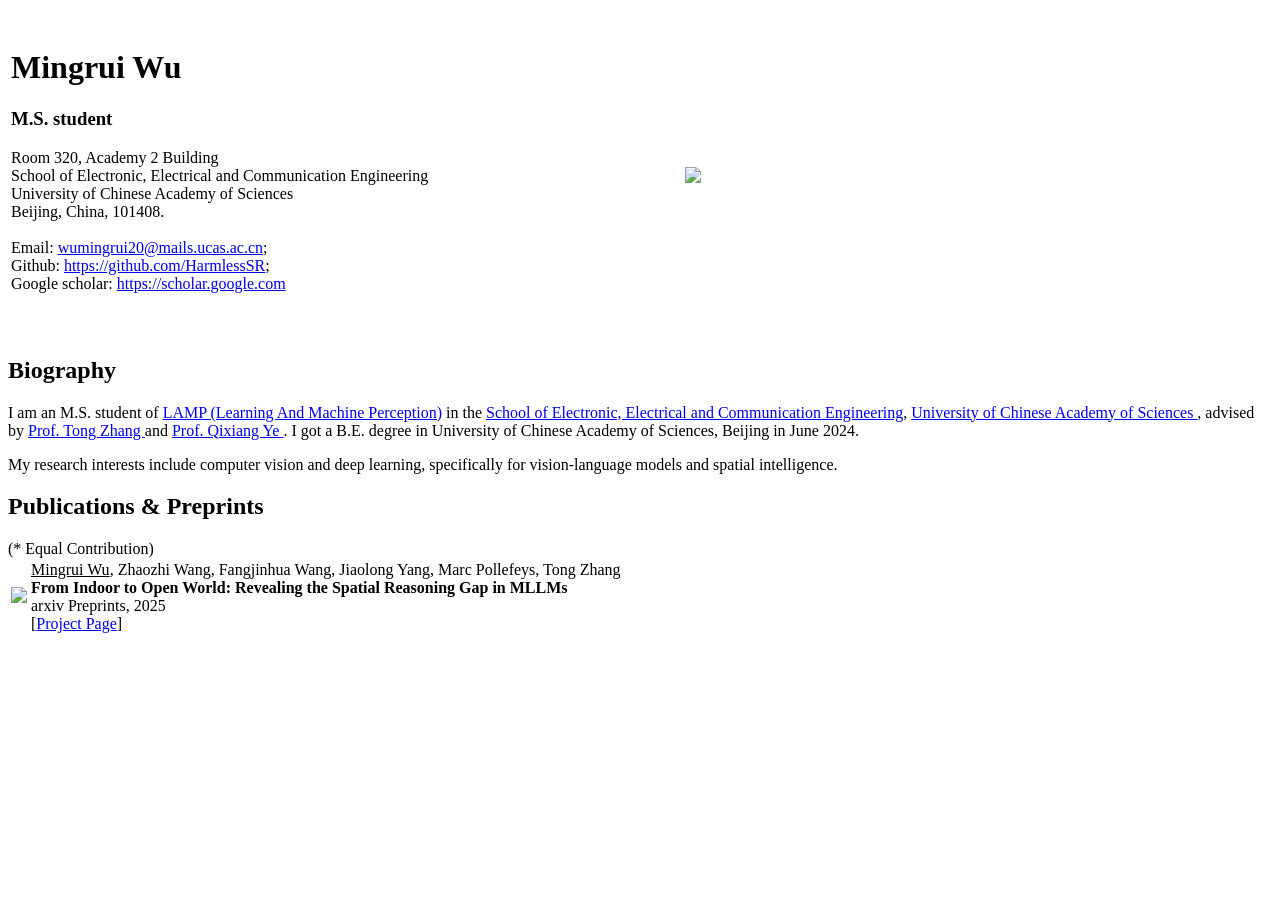
==== index.html @ bb0c032d "openbench project v1" ====
<!DOCTYPE html>

<HTML>
<HEAD>
  <META content="IE=5.0000" http-equiv="X-UA-Compatible">
  <META name="description" content="Mingrui Wu's home page"> 
  <META http-equiv="Content-Type" content="text/html; charset=gb2312">
  <LINK href="files/doc.css" 
    rel="stylesheet" type="text/css"> 
  <TITLE>Mingrui Wu</TITLE> 
  <LINK rel="icon" type="image/png" href="files/icon.png">
  <META name="GENERATOR" content="MSHTML 11.00.10570.1001">
</HEAD>


<BODY> 
  <DIV id="layout-content" style="margin-top: 25px;">
  <TABLE>
    <TBODY>
    <TR>
      <TD width="670">
        <DIV id="toptitle">
        <H1>Mingrui Wu &nbsp;</H1></DIV>
        <H3>M.S. student</H3>
        <P>Room 320, Academy 2 Building 
        <BR>School of Electronic, Electrical and Communication Engineering
        <BR>University of Chinese Academy of Sciences
        <BR>Beijing, China, 101408.
        <BR>
        <BR> Email:  
        <A href="mailto:wumingrui20@mails.ucas.ac.cn"> wumingrui20@mails.ucas.ac.cn</A>; 
        <BR> Github: 
        <A href="https://github.com/HarmlessSR">https://github.com/HarmlessSR</A>;
        <BR> Google scholar:
        <A href="https://scholar.google.com/citations?user=Y1TtPL8AAAA&hl=en">https://scholar.google.com</A>
        <BR><BR></P>
      </TD>
      <TD>
        <IMG width="150" src="files/profile.jpg" border="0">
      </TD>
    </TR>
    <TR></TR></TBODY>
  </TABLE>
  <DIV id="layout-content" style="margin-top: 25px;">


  <H2>Biography</H2>
  <P> I am an M.S. student of <A href="http://lamp.ucas.ac.cn/index.html">LAMP (Learning And Machine Perception)</A> in the <A href="https://scce.ucas.ac.cn/index.php/en/">School of Electronic, Electrical and Communication Engineering</A>, 
    <A href="http://english.ucas.ac.cn/">University of Chinese Academy of Sciences </A>, 
    advised by <A href="https://sites.google.com/view/tong-zhang">Prof. Tong Zhang </A> and <A href="https://people.ucas.ac.cn/~qxye">Prof. Qixiang Ye </A>. 
    I got a B.E. degree in University of Chinese Academy of Sciences, Beijing in June 2024.      
  </P>

  <P>My research interests include computer vision and deep learning, specifically for vision-language models and spatial intelligence.</P>


  <H2>Publications & Preprints</H2>(* Equal Contribution)
    <table class="pub_table">
    <!-- <tbody> -->
      <tr>
        <td class="pub_td1"><img src="files/PaperFig/openbench.png" class="papericon"></td>
        <td 
          class="pub_td2"><u>Mingrui Wu</u>, Zhaozhi Wang, Fangjinhua Wang, Jiaolong Yang, Marc Pollefeys, Tong Zhang
          <br><b>From Indoor to Open World: Revealing the Spatial Reasoning Gap in MLLMs</b>
          <br>arxiv Preprints, 2025
          <br>
          [<a href="openbench/">Project Page</a>]
          <!-- [<a href="https://arxiv.org/abs/2308.06160">Paper</a>]
          [<a href="https://github.com/showlab/DatasetDM">Code</a>] -->
          <br>
        </td>
      </tr>
<!-- 
      <tr>
        <td class="pub_td1"><img src="files/PaperFig/DynRefer.png" class="papericon"></td>
        <td 
          class="pub_td2"><u>Mingrui Wu*</u>, Feng Liu*, Yue Liu, Mingxiang Liao, Chen Gong, Qixiang Ye, Fang Wan
          <br><b>DynRefer: Delving into Region-level Multimodal Tasks via Dynamic Resolution</b>
          <br>CVPR, 2025
          <br>
          [<a href="https://arxiv.org/abs/2405.16071">Paper</a>]
          [<a href="https://github.com/callsys/DynRefer">Code</a>]
          <br>
        </td>
      </tr>
      
      <tr>
        <td class="pub_td1"><img src="files/PaperFig/controlcap.png" class="papericon"></td>
        <td 
          class="pub_td2"><u>Yuzhong Zhao</u>, Yue Liu, Zonghao Guo, Weijia Wu, Chen Gong, Qixiang Ye, Fang Wan
          <br><b>ControlCap: Controllable Region-level Captioning</b>
          <br>ECCV, 2024
          <br>
          [<a href="https://arxiv.org/abs/2401.17910">Paper</a>]
          [<a href="https://github.com/callsys/ControlCap">Code</a>]
          <br>
        </td>
      </tr>

      <tr>
        <td class="pub_td1"><img src="files/PaperFig/GenPromp.png" class="papericon"></td>
        <td 
          class="pub_td2"><u>Yuzhong Zhao</u>, Qixiang Ye, Weijia Wu, Chunhua Shen, Fang Wan
          <br><b>Generative Prompt Model for Weakly Supervised Object Localization</b>
          <br>ICCV, 2023
          <br>
          [<a href="https://arxiv.org/abs/2307.09756">Paper</a>]
          [<a href="https://github.com/callsys/GenPromp">Code</a>]
          <br>
        </td>
      </tr>

      <tr>
        <td class="pub_td1"><img src="files/PaperFig/cisdq.png" class="papericon"></td>
        <td 
          class="pub_td2">Weijia Wu*, <u>Yuzhong Zhao*</u>, Zhuang Li, Lianlei Shan, Hong Zhou, Mike Zheng Shou
          <br><b>Continual Learning for Image Segmentation with Dynamic Query</b>
          <br>T-CSVT, 2023
          <br>
          [<a href="https://ieeexplore.ieee.org/abstract/document/10335718">Paper</a>]
          <br>
        </td>
      </tr>

     <tr>
        <td class="pub_td1"><img src="files/PaperFig/diffumask.png" class="papericon"></td>
        <td 
          class="pub_td2">Weijia Wu, <u>Yuzhong Zhao</u>, Mike Zheng Shou, Hong Zhou, Chunhua Shen
          <br><b>DiffuMask: Synthesizing Images with Pixel-level Annotations for Semantic Segmentation Using Diffusion Models</b>
          <br>ICCV, 2023
          <br>
          [<a href="https://arxiv.org/abs/2303.11681">Paper</a>]
          [<a href="https://github.com/weijiawu/DiffuMask">Code</a>]
          <br>
        </td>
      </tr>

      <tr>
        <td class="pub_td1"><img src="files/PaperFig/datasetdm.png" class="papericon"></td>
        <td 
          class="pub_td2">Weijia Wu, <u>Yuzhong Zhao</u>, Hao Chen, Yuchao Gu, Rui Zhao, Yefei He, Hong Zhou, Mike Zheng Shou, Chunhua Shen
          <br><b>DatasetDM: Synthesizing Data with Perception Annotations Using Diffusion Models</b>
          <br>NeurIPS, 2023
          <br>
          [<a href="https://arxiv.org/abs/2308.06160">Paper</a>]
          [<a href="https://github.com/showlab/DatasetDM">Code</a>]
          <br>
        </td>
      </tr> -->

    </table>

  <!-- <H2>Github Statistics</Source></H2>
      <td class="pub_td1"><img src="https://github-readme-stats.vercel.app/api?username=callsys&show_icons=true&include_all_commits=true&title_color=2c86ea&icon_color=2c86ea&text_color=00c800&bg_color=00000000"></td>
     -->


</BODY>
</HTML>
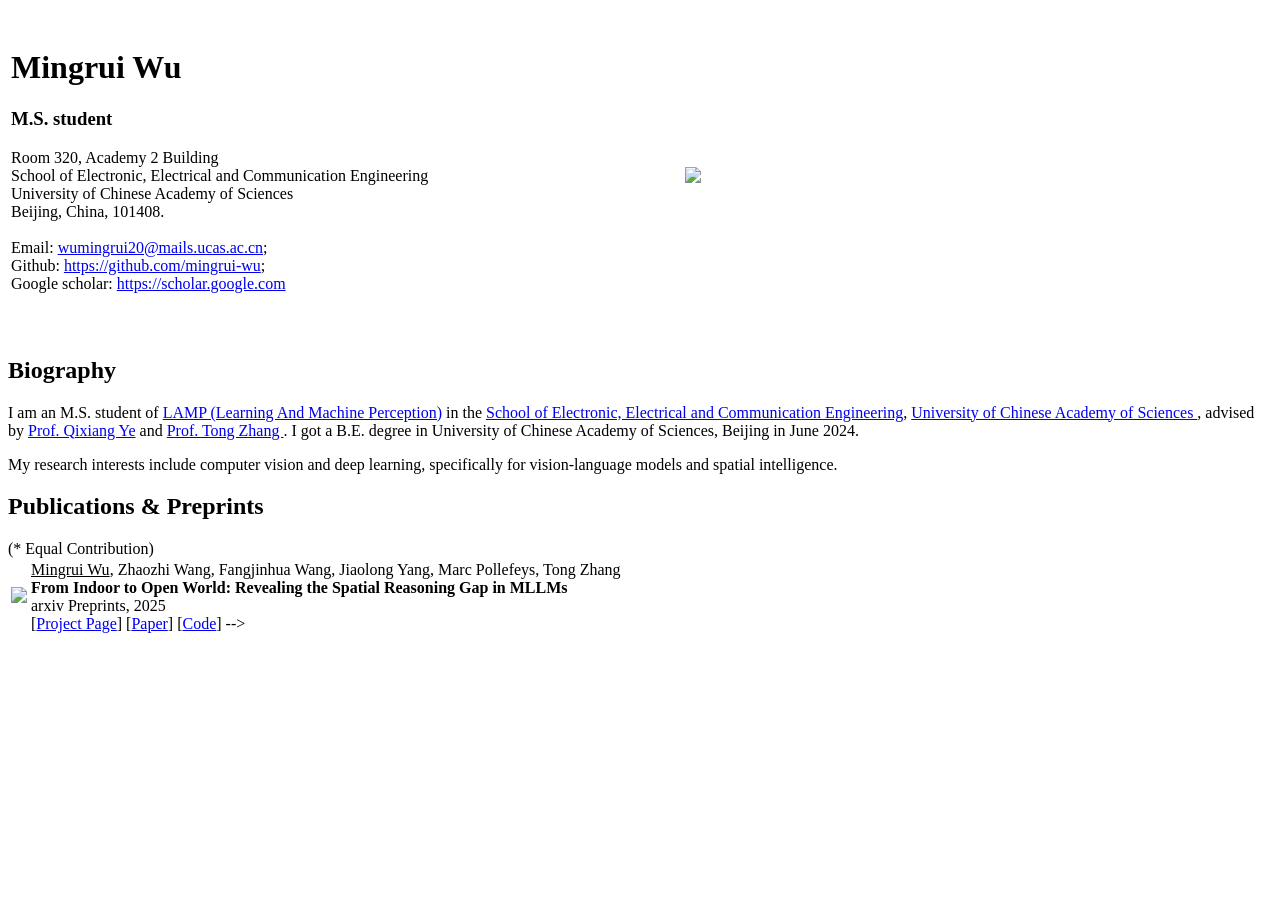
==== commit dfea3711: "rename OpenBench to OS-Bench" ====
--- a/index.html
+++ b/index.html
@@ -30,7 +30,7 @@
         <BR> Email:  
         <A href="mailto:wumingrui20@mails.ucas.ac.cn"> wumingrui20@mails.ucas.ac.cn</A>; 
         <BR> Github: 
-        <A href="https://github.com/HarmlessSR">https://github.com/HarmlessSR</A>;
+        <A href="https://github.com/HarmlessSR">https://github.com/mingrui-wu</A>;
         <BR> Google scholar:
         <A href="https://scholar.google.com/citations?user=Y1TtPL8AAAA&hl=en">https://scholar.google.com</A>
         <BR><BR></P>
@@ -47,7 +47,7 @@
   <H2>Biography</H2>
   <P> I am an M.S. student of <A href="http://lamp.ucas.ac.cn/index.html">LAMP (Learning And Machine Perception)</A> in the <A href="https://scce.ucas.ac.cn/index.php/en/">School of Electronic, Electrical and Communication Engineering</A>, 
     <A href="http://english.ucas.ac.cn/">University of Chinese Academy of Sciences </A>, 
-    advised by <A href="https://sites.google.com/view/tong-zhang">Prof. Tong Zhang </A> and <A href="https://people.ucas.ac.cn/~qxye">Prof. Qixiang Ye </A>. 
+    advised by <A href="https://people.ucas.ac.cn/~qxye">Prof. Qixiang Ye</A> and <A href="https://sites.google.com/view/tong-zhang">Prof. Tong Zhang </A>. 
     I got a B.E. degree in University of Chinese Academy of Sciences, Beijing in June 2024.      
   </P>
 
@@ -64,89 +64,12 @@
           <br><b>From Indoor to Open World: Revealing the Spatial Reasoning Gap in MLLMs</b>
           <br>arxiv Preprints, 2025
           <br>
-          [<a href="openbench/">Project Page</a>]
-          <!-- [<a href="https://arxiv.org/abs/2308.06160">Paper</a>]
-          [<a href="https://github.com/showlab/DatasetDM">Code</a>] -->
+          [<a href="os-bench/">Project Page</a>]
+          [<a href="https://arxiv.org/abs/2512.19683">Paper</a>]
+          [<a href="https://github.com/mingrui-wu/OS-Bench">Code</a>] -->
           <br>
         </td>
       </tr>
-<!-- 
-      <tr>
-        <td class="pub_td1"><img src="files/PaperFig/DynRefer.png" class="papericon"></td>
-        <td 
-          class="pub_td2"><u>Mingrui Wu*</u>, Feng Liu*, Yue Liu, Mingxiang Liao, Chen Gong, Qixiang Ye, Fang Wan
-          <br><b>DynRefer: Delving into Region-level Multimodal Tasks via Dynamic Resolution</b>
-          <br>CVPR, 2025
-          <br>
-          [<a href="https://arxiv.org/abs/2405.16071">Paper</a>]
-          [<a href="https://github.com/callsys/DynRefer">Code</a>]
-          <br>
-        </td>
-      </tr>
-      
-      <tr>
-        <td class="pub_td1"><img src="files/PaperFig/controlcap.png" class="papericon"></td>
-        <td 
-          class="pub_td2"><u>Yuzhong Zhao</u>, Yue Liu, Zonghao Guo, Weijia Wu, Chen Gong, Qixiang Ye, Fang Wan
-          <br><b>ControlCap: Controllable Region-level Captioning</b>
-          <br>ECCV, 2024
-          <br>
-          [<a href="https://arxiv.org/abs/2401.17910">Paper</a>]
-          [<a href="https://github.com/callsys/ControlCap">Code</a>]
-          <br>
-        </td>
-      </tr>
-
-      <tr>
-        <td class="pub_td1"><img src="files/PaperFig/GenPromp.png" class="papericon"></td>
-        <td 
-          class="pub_td2"><u>Yuzhong Zhao</u>, Qixiang Ye, Weijia Wu, Chunhua Shen, Fang Wan
-          <br><b>Generative Prompt Model for Weakly Supervised Object Localization</b>
-          <br>ICCV, 2023
-          <br>
-          [<a href="https://arxiv.org/abs/2307.09756">Paper</a>]
-          [<a href="https://github.com/callsys/GenPromp">Code</a>]
-          <br>
-        </td>
-      </tr>
-
-      <tr>
-        <td class="pub_td1"><img src="files/PaperFig/cisdq.png" class="papericon"></td>
-        <td 
-          class="pub_td2">Weijia Wu*, <u>Yuzhong Zhao*</u>, Zhuang Li, Lianlei Shan, Hong Zhou, Mike Zheng Shou
-          <br><b>Continual Learning for Image Segmentation with Dynamic Query</b>
-          <br>T-CSVT, 2023
-          <br>
-          [<a href="https://ieeexplore.ieee.org/abstract/document/10335718">Paper</a>]
-          <br>
-        </td>
-      </tr>
-
-     <tr>
-        <td class="pub_td1"><img src="files/PaperFig/diffumask.png" class="papericon"></td>
-        <td 
-          class="pub_td2">Weijia Wu, <u>Yuzhong Zhao</u>, Mike Zheng Shou, Hong Zhou, Chunhua Shen
-          <br><b>DiffuMask: Synthesizing Images with Pixel-level Annotations for Semantic Segmentation Using Diffusion Models</b>
-          <br>ICCV, 2023
-          <br>
-          [<a href="https://arxiv.org/abs/2303.11681">Paper</a>]
-          [<a href="https://github.com/weijiawu/DiffuMask">Code</a>]
-          <br>
-        </td>
-      </tr>
-
-      <tr>
-        <td class="pub_td1"><img src="files/PaperFig/datasetdm.png" class="papericon"></td>
-        <td 
-          class="pub_td2">Weijia Wu, <u>Yuzhong Zhao</u>, Hao Chen, Yuchao Gu, Rui Zhao, Yefei He, Hong Zhou, Mike Zheng Shou, Chunhua Shen
-          <br><b>DatasetDM: Synthesizing Data with Perception Annotations Using Diffusion Models</b>
-          <br>NeurIPS, 2023
-          <br>
-          [<a href="https://arxiv.org/abs/2308.06160">Paper</a>]
-          [<a href="https://github.com/showlab/DatasetDM">Code</a>]
-          <br>
-        </td>
-      </tr> -->
 
     </table>
 
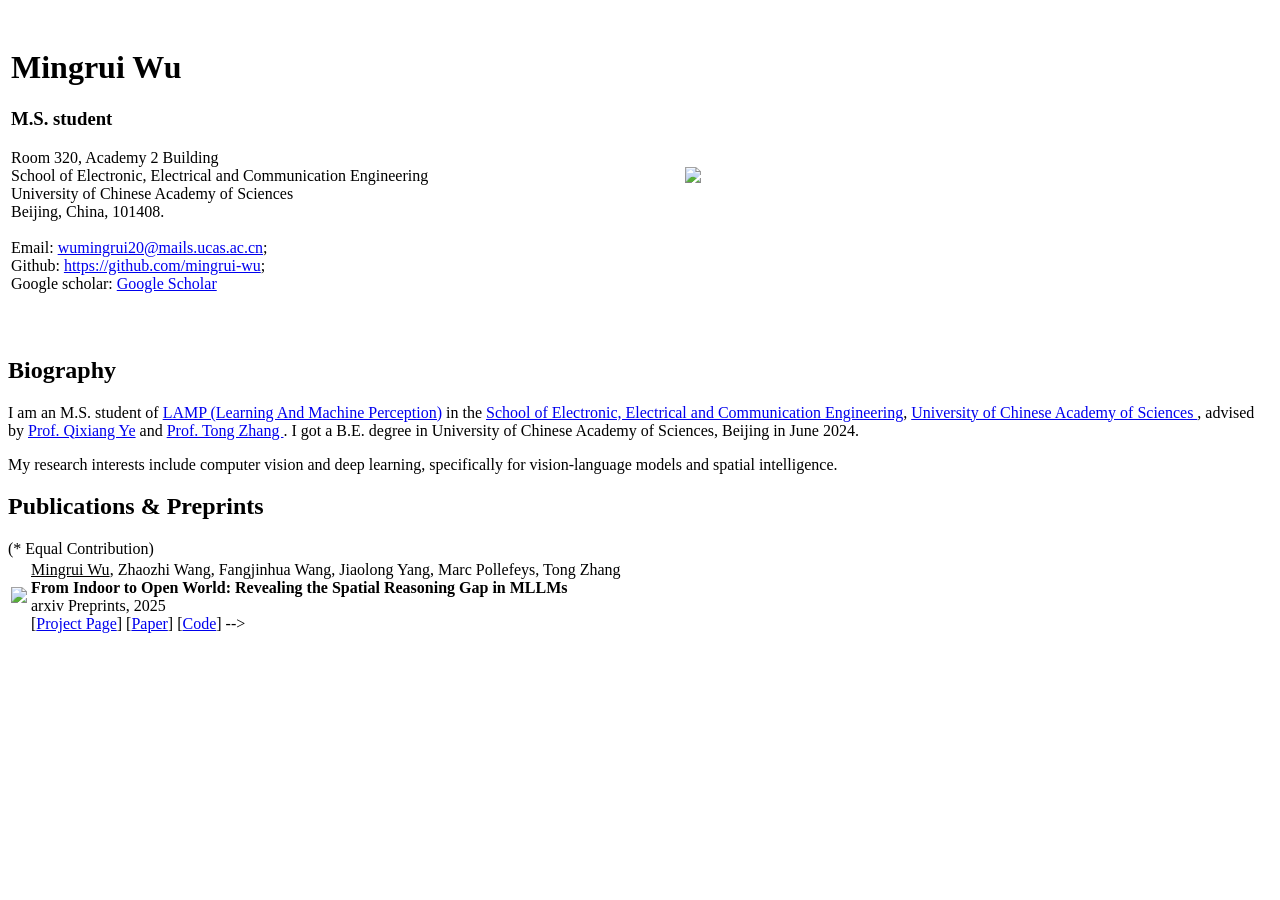
==== commit b58ef433: "fix gscholar site" ====
--- a/index.html
+++ b/index.html
@@ -32,7 +32,7 @@
         <BR> Github: 
         <A href="https://github.com/HarmlessSR">https://github.com/mingrui-wu</A>;
         <BR> Google scholar:
-        <A href="https://scholar.google.com/citations?user=Y1TtPL8AAAA&hl=en">https://scholar.google.com</A>
+        <A href="https://scholar.google.com/citations?user=Y1TtPL8AAAAJ&hl=en">Google Scholar</A>
         <BR><BR></P>
       </TD>
       <TD>
@@ -64,9 +64,9 @@
           <br><b>From Indoor to Open World: Revealing the Spatial Reasoning Gap in MLLMs</b>
           <br>arxiv Preprints, 2025
           <br>
-          [<a href="os-bench/">Project Page</a>]
+          [<a href="osi-bench/">Project Page</a>]
           [<a href="https://arxiv.org/abs/2512.19683">Paper</a>]
-          [<a href="https://github.com/mingrui-wu/OS-Bench">Code</a>] -->
+          [<a href="https://github.com/mingrui-wu/OSI-Bench">Code</a>] -->
           <br>
         </td>
       </tr>
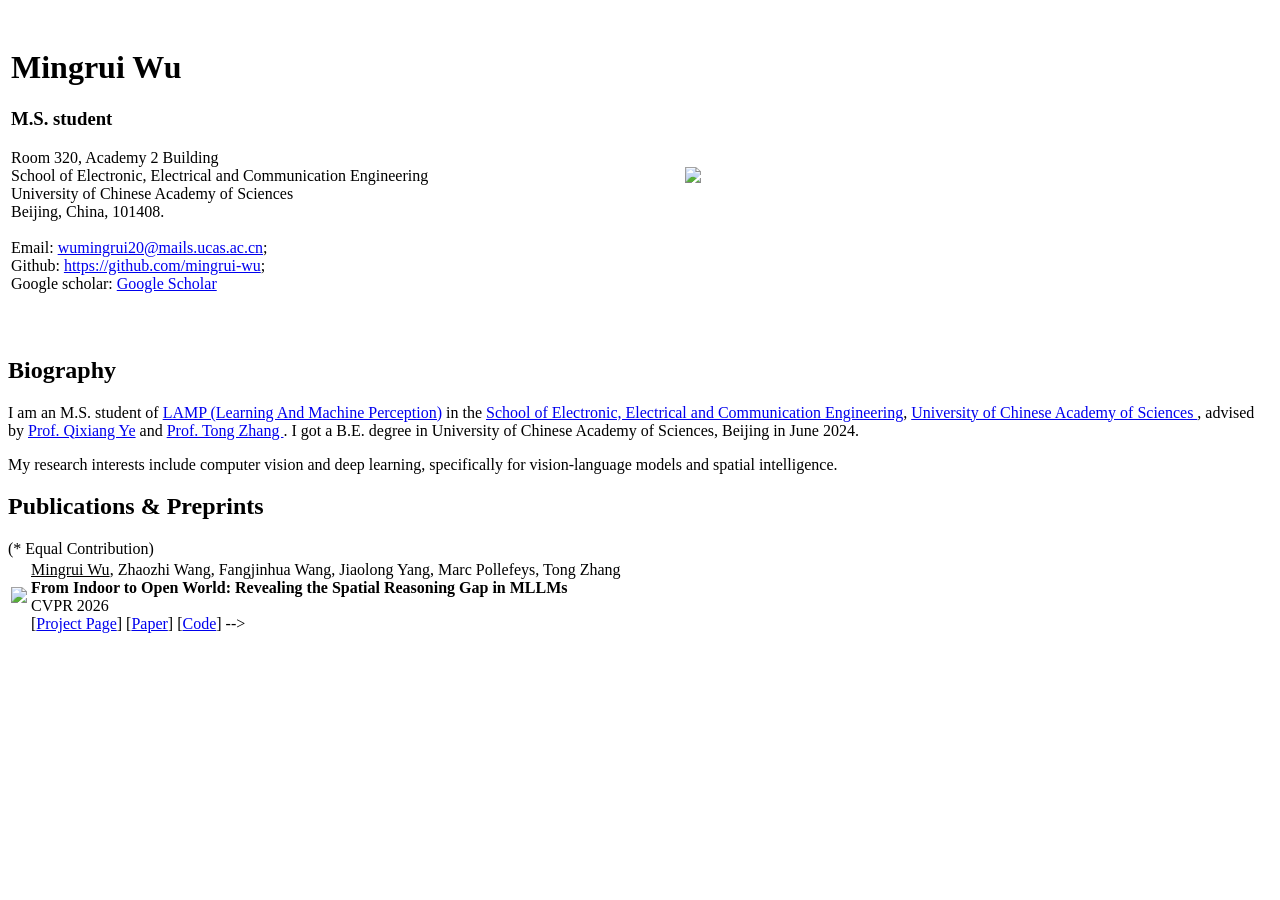
==== commit 368eb014: "OSI-Bench received by CVPR26!" ====
--- a/index.html
+++ b/index.html
@@ -62,7 +62,7 @@
         <td 
           class="pub_td2"><u>Mingrui Wu</u>, Zhaozhi Wang, Fangjinhua Wang, Jiaolong Yang, Marc Pollefeys, Tong Zhang
           <br><b>From Indoor to Open World: Revealing the Spatial Reasoning Gap in MLLMs</b>
-          <br>arxiv Preprints, 2025
+          <br>CVPR 2026
           <br>
           [<a href="osi-bench/">Project Page</a>]
           [<a href="https://arxiv.org/abs/2512.19683">Paper</a>]
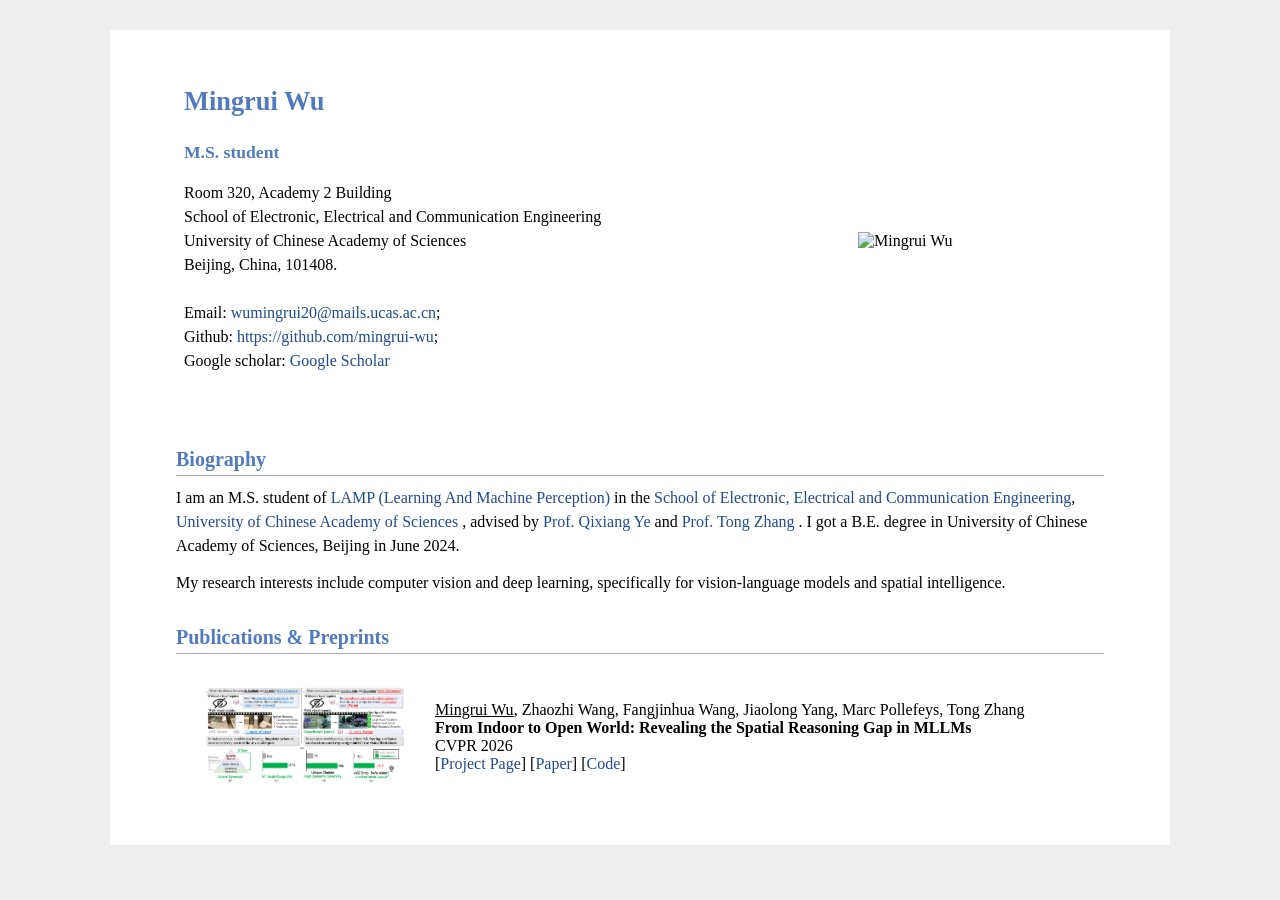
==== commit 32f250fb: "Clean up site assets and fix responsive pages" ====
--- a/index.html
+++ b/index.html
@@ -1,82 +1,74 @@
 <!DOCTYPE html>
 
-<HTML>
+<HTML lang="en">
 <HEAD>
-  <META content="IE=5.0000" http-equiv="X-UA-Compatible">
-  <META name="description" content="Mingrui Wu's home page"> 
-  <META http-equiv="Content-Type" content="text/html; charset=gb2312">
-  <LINK href="files/doc.css" 
-    rel="stylesheet" type="text/css"> 
-  <TITLE>Mingrui Wu</TITLE> 
+  <META name="description" content="Mingrui Wu's home page">
+  <META charset="utf-8">
+  <META name="viewport" content="width=device-width, initial-scale=1">
+  <LINK rel="canonical" href="https://mingrui-wu.github.io/">
+  <LINK href="files/doc.css"
+    rel="stylesheet" type="text/css">
+  <TITLE>Mingrui Wu</TITLE>
   <LINK rel="icon" type="image/png" href="files/icon.png">
-  <META name="GENERATOR" content="MSHTML 11.00.10570.1001">
 </HEAD>
 
-
-<BODY> 
+<BODY>
   <DIV id="layout-content" style="margin-top: 25px;">
-  <TABLE>
+  <TABLE class="profile-table" role="presentation">
     <TBODY>
     <TR>
-      <TD width="670">
+      <TD class="profile-info">
         <DIV id="toptitle">
         <H1>Mingrui Wu &nbsp;</H1></DIV>
         <H3>M.S. student</H3>
-        <P>Room 320, Academy 2 Building 
+        <P>Room 320, Academy 2 Building
         <BR>School of Electronic, Electrical and Communication Engineering
         <BR>University of Chinese Academy of Sciences
         <BR>Beijing, China, 101408.
         <BR>
-        <BR> Email:  
-        <A href="mailto:wumingrui20@mails.ucas.ac.cn"> wumingrui20@mails.ucas.ac.cn</A>; 
-        <BR> Github: 
-        <A href="https://github.com/HarmlessSR">https://github.com/mingrui-wu</A>;
+        <BR> Email:
+        <A href="mailto:wumingrui20@mails.ucas.ac.cn"> wumingrui20@mails.ucas.ac.cn</A>;
+        <BR> Github:
+        <A href="https://github.com/mingrui-wu">https://github.com/mingrui-wu</A>;
         <BR> Google scholar:
         <A href="https://scholar.google.com/citations?user=Y1TtPL8AAAAJ&hl=en">Google Scholar</A>
         <BR><BR></P>
       </TD>
       <TD>
-        <IMG width="150" src="files/profile.jpg" border="0">
+        <IMG width="150" height="200" src="files/profile.jpg" alt="Mingrui Wu">
       </TD>
     </TR>
-    <TR></TR></TBODY>
+    </TBODY>
   </TABLE>
-  <DIV id="layout-content" style="margin-top: 25px;">
-
 
   <H2>Biography</H2>
-  <P> I am an M.S. student of <A href="http://lamp.ucas.ac.cn/index.html">LAMP (Learning And Machine Perception)</A> in the <A href="https://scce.ucas.ac.cn/index.php/en/">School of Electronic, Electrical and Communication Engineering</A>, 
-    <A href="http://english.ucas.ac.cn/">University of Chinese Academy of Sciences </A>, 
-    advised by <A href="https://people.ucas.ac.cn/~qxye">Prof. Qixiang Ye</A> and <A href="https://sites.google.com/view/tong-zhang">Prof. Tong Zhang </A>. 
-    I got a B.E. degree in University of Chinese Academy of Sciences, Beijing in June 2024.      
+  <P> I am an M.S. student of <A href="http://lamp.ucas.ac.cn/index.html">LAMP (Learning And Machine Perception)</A> in the <A href="https://scce.ucas.ac.cn/index.php/en/">School of Electronic, Electrical and Communication Engineering</A>,
+    <A href="http://english.ucas.ac.cn/">University of Chinese Academy of Sciences </A>,
+    advised by <A href="https://people.ucas.ac.cn/~qxye">Prof. Qixiang Ye</A> and <A href="https://sites.google.com/view/tong-zhang">Prof. Tong Zhang </A>.
+    I got a B.E. degree in University of Chinese Academy of Sciences, Beijing in June 2024.
   </P>
 
   <P>My research interests include computer vision and deep learning, specifically for vision-language models and spatial intelligence.</P>
 
+  <H2>Publications &amp; Preprints</H2>
+    <table class="pub_table">
 
-  <H2>Publications & Preprints</H2>(* Equal Contribution)
-    <table class="pub_table">
-    <!-- <tbody> -->
       <tr>
-        <td class="pub_td1"><img src="files/PaperFig/openbench.png" class="papericon"></td>
-        <td 
+        <td class="pub_td1"><img src="files/PaperFig/openbench.png" class="papericon" width="3746" height="1804" alt="OSI-Bench overview"></td>
+        <td
           class="pub_td2"><u>Mingrui Wu</u>, Zhaozhi Wang, Fangjinhua Wang, Jiaolong Yang, Marc Pollefeys, Tong Zhang
           <br><b>From Indoor to Open World: Revealing the Spatial Reasoning Gap in MLLMs</b>
           <br>CVPR 2026
           <br>
           [<a href="osi-bench/">Project Page</a>]
           [<a href="https://arxiv.org/abs/2512.19683">Paper</a>]
-          [<a href="https://github.com/mingrui-wu/OSI-Bench">Code</a>] -->
+          [<a href="https://github.com/mingrui-wu/OSI-Bench">Code</a>]
           <br>
         </td>
       </tr>
 
     </table>
 
-  <!-- <H2>Github Statistics</Source></H2>
-      <td class="pub_td1"><img src="https://github-readme-stats.vercel.app/api?username=callsys&show_icons=true&include_all_commits=true&title_color=2c86ea&icon_color=2c86ea&text_color=00c800&bg_color=00000000"></td>
-     -->
-
-
+  </DIV>
 </BODY>
 </HTML>
--- a/files/doc.css
+++ b/files/doc.css
@@ -0,0 +1,123 @@
+html {
+  background-color: rgb(238, 238, 238);
+}
+
+body {
+  margin: 30px auto;
+  padding: 10px 50px 30px;
+  color: rgb(0, 0, 0);
+  font-family: Georgia, serif;
+  max-width: 960px;
+  background-color: white;
+}
+
+#layout-content {
+  padding: 0 1em;
+}
+
+a {
+  color: rgb(34, 75, 141);
+  text-decoration: none;
+}
+
+a:hover {
+  text-decoration: underline;
+}
+
+h1, h2, h3 {
+  color: rgb(82, 123, 189);
+  line-height: 1.2;
+}
+
+h1 {
+  margin: 0.5em 0 0;
+  font-size: 165%;
+}
+
+h2 {
+  padding: 0.8em 0 0.2em;
+  margin: 0.7em 0 0.5em;
+  border-bottom: 1px solid rgb(170, 170, 170);
+  font-size: 125%;
+}
+
+h3 {
+  margin-top: 0;
+  font-size: 110%;
+}
+
+p {
+  line-height: 1.5;
+  margin: 0 0 0.8em;
+}
+
+#toptitle {
+  margin-bottom: 1.5em;
+}
+
+table {
+  padding: 5px;
+}
+
+.profile-table {
+  width: 100%;
+}
+
+.profile-info {
+  width: 670px;
+}
+
+img {
+  max-width: 100%;
+  height: auto;
+}
+
+.pub_table {
+  border-spacing: 15px;
+  margin-top: -5px;
+}
+
+.pub_td1, .pub_td2 {
+  padding: 8px;
+}
+
+.pub_td1 img {
+  width: 200px;
+  max-width: none;
+}
+
+@media (max-width: 700px) {
+  body {
+    margin: 0;
+    padding: 20px;
+  }
+
+  #layout-content {
+    padding: 0;
+  }
+
+  .profile-table, .profile-table tbody, .profile-table td,
+  .pub_table, .pub_table tbody, .pub_table tr, .pub_table td {
+    display: block;
+    width: auto;
+    padding: 0;
+  }
+
+  .profile-table tr {
+    display: flex;
+    flex-direction: column-reverse;
+    gap: 20px;
+  }
+
+  .pub_td1 img {
+    max-width: 100%;
+  }
+
+  .pub_td2 {
+    margin-top: 12px;
+  }
+
+  a {
+    overflow-wrap: anywhere;
+  }
+}
